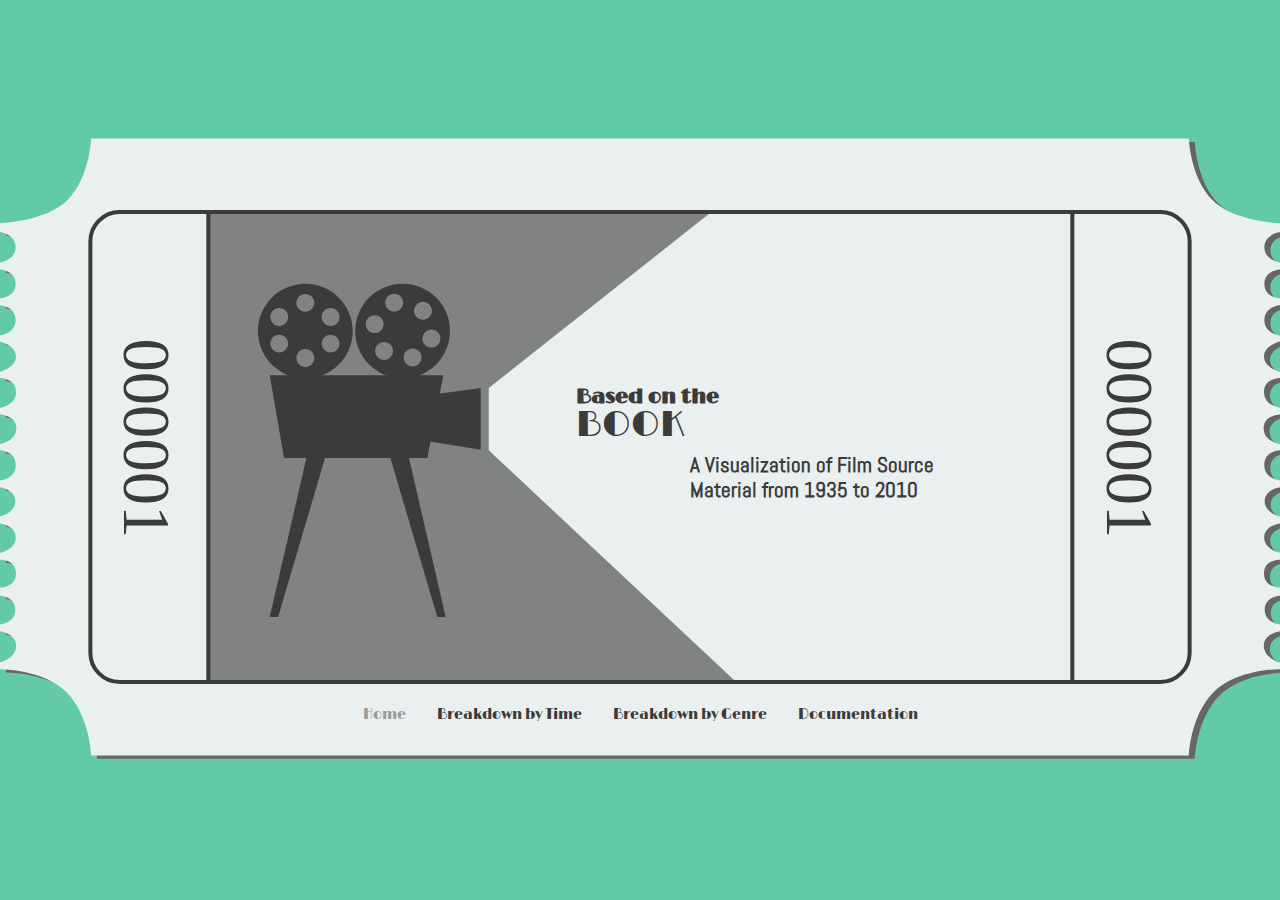
==== index.html @ a51030a9 "Add files via upload" ====
<!DOCTYPE html>
<html>   
<head>
    <meta charset="utf-8">
    <meta http-equiv="X-UA-Compatible" content="IE=edge">
    <title>Film Data Visualization</title>
    <meta name="data visualization" content="Data Visualization of Film.">

    <link rel="stylesheet" href="main.css">
    <link href="https://fonts.googleapis.com/css?family=Abel|Limelight" rel="stylesheet">

    <script src="http://ajax.googleapis.com/ajax/libs/jquery/1.11.1/jquery.min.js"></script>
    <script language="javascript" type="text/javascript" src="javascript.js"></script>

</head>
<body>

    <div class="container">
        <img src="assets/background1.svg" class="background"/>            
        <div id="header">
            <h1>Based on the</h1>
            <div class="source"></div>

            <h2>A Visualization of Film Source Material from 1935 to 2010</h2>
        </div>

        <div class="nav">
            <span><a id="current">Home</a></span> 
            <span><a href="time.html">Breakdown by Time</a></span>
            <span><a href="genre.html">Breakdown by Genre</a></span>
            <span><a href="documentation.html">Documentation</a></span>
        </div>
    </div> 
    
    <div class="min">
        <h1 class="message"> Please view fullscreen on desktops. </h1>
    </div>

</body>
</html>
---- main.css ----
body {
    font-size: 14px;
    line-height: 1.5em;
    background: #62CAA7;
    color: #3B3B3B;
}

.min {
    display: none;
}

.container {
    position: absolute;
    top: 50%;
    left: 50%;
    transform: translate(-50%, -50%);
    width: 100%;
}

.background {
    max-width: 100%;
    top: 50%;
    left: 50%;
    transform: translate(0, 0);
}

#header {
    position: absolute;
    top: 39%;
    left: 45%;
}

h1 {
    font-family: 'Limelight', cursive;
    font-size: 1.5em;
    line-height: 1.2em;
}

.source {
    position: absolute;
    font-family: 'Limelight', cursive;
    font-size: 2.5em;
    margin-top: -.25em;
    text-transform: uppercase;
}

h2 {
    font-family: "Abel", sans-serif;
    font-size: 1.5em;
    line-height: 1.2em;
    transform: translate(40%, 50%)
}

#header h2 {
    width: 60%;
}

h3 {
    font-family: 'Limelight', cursive;
    font-size: 1.2em;
    line-height: 1em;
}

p {
    font-family: 'Abel', sans-serif;
    font-size: 1em;
    line-height: 1.2em;
}

.nav {
    font-family: "Limelight", sans-serif;
    font-size: 1em;
    position: absolute;
    top: 85%;
    left: 50%;
    transform: translate(-50%, 0);
    max-width: none;
    white-space: nowrap; 
}

.nav span {
    margin: 0 1em 0 1em;
}

.nav a, .nav a:visited  {
    text-decoration: none;
    color: #3B3B3B;
}

.nav #current {
    color: #9B9B9B;  
}

.list {
    position: absolute;
    top: 18%;
    left: 47%;
    font-family: "Abel", sans-serif;
    font-size: .8em;
    line-height: 1.2em;
    width: 15%;
}

.list a   {
    text-decoration: none;
}

.list ul {
    list-style-type: none;
    position: absolute;
}

.list .c2 {
    transform: translate(110%, 0)
}

.list .c3 {
    transform: translate(190%, 0)
}

.graph {
    position: absolute;
    top: 33%;
    left: 50%;
    transform: translate(-50%, 0);
    height: 46%;
}

.column1, .column2 {
    position: absolute;
    top: 18%;
    width: 28%;
}

.column1 {
    left: 19%;
}

.column1 a {
    text-decoration: none;
    color: #3B3B3B;
}

.column2 {
    left: 52%;
}

.all {
     color: #3B3B3B;
}

.book {
    color: #EA6489;
}

.comic {
    color: #B9408C;
}

.fact {
    color: #4C0071;
}

.game {
    color: #240F48;
}

.mag {
    color: #1E2A81;
}

.music {
    color: #388FBF;
}

.play {
    color: #92E4ED;
}

.real {
    color: #15AA8D;
}

.short {
    color: #00673D;
}

.toy {
    color: #46C65B;
}

.tv {
     color: #7FC227;   
}

.comp {
    color: #E5CA00;
}

.disney {
    color: #FAC002;
}

.original {
    color: #EC8937;
}

.remake {
    color: #E45C22;
}

.spinoff {
    color: #BF1B28;
}

.legend {
    color: #80000B;
}

.data {
    opacity: .6;
}

@media screen and (max-width: 1030px) {
    .container {
        display: none;
    }
    
    .min {
        display: block;
    }
    
    .message {
        position: absolute;
        top: 48%;
        left: 50%;
        transform: translate(-50%, -50%);
        text-align: center;
    }
}
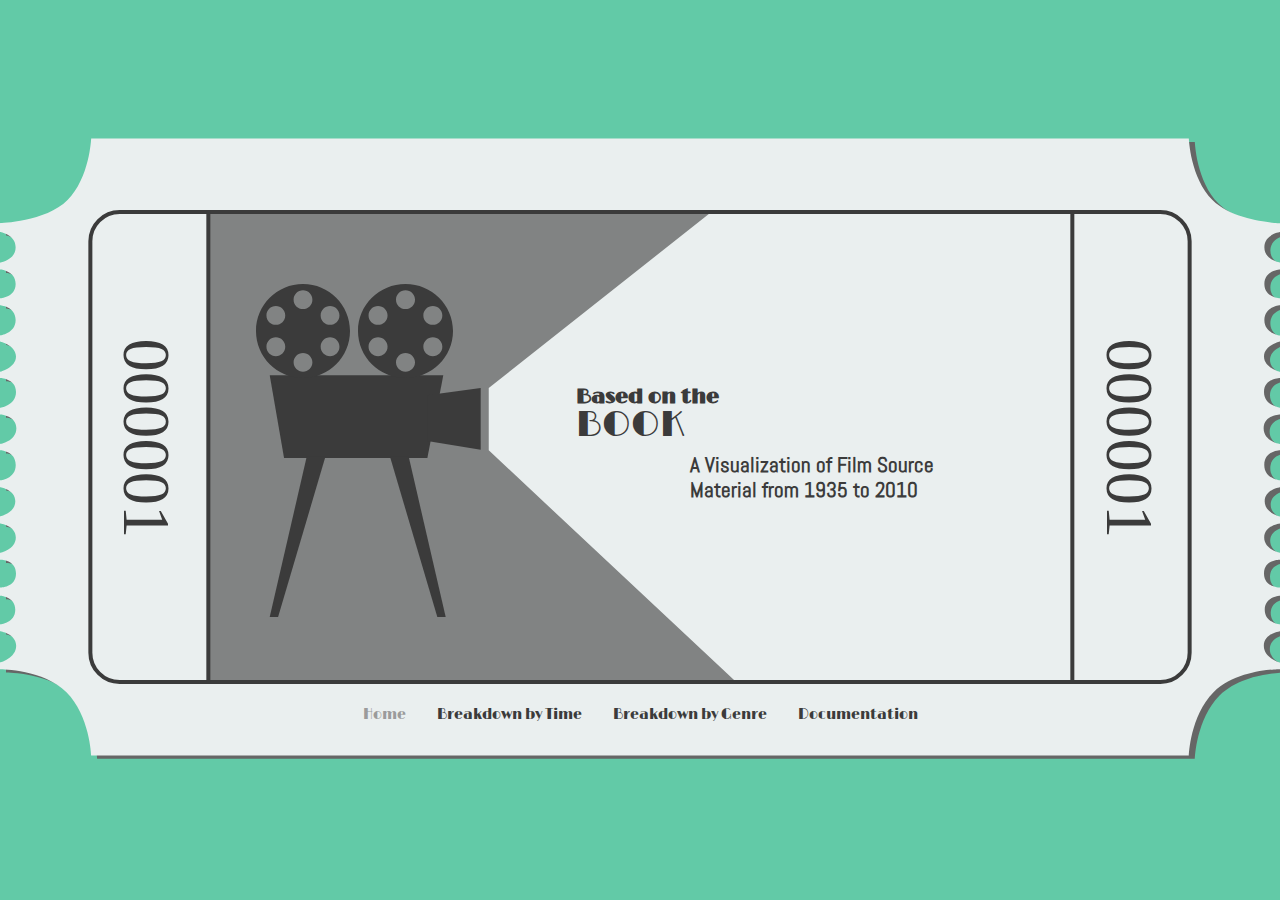
==== commit 88797701: "Add files via upload" ====
--- a/index.html
+++ b/index.html
@@ -9,14 +9,16 @@
     <link rel="stylesheet" href="main.css">
     <link href="https://fonts.googleapis.com/css?family=Abel|Limelight" rel="stylesheet">
 
-    <script src="http://ajax.googleapis.com/ajax/libs/jquery/1.11.1/jquery.min.js"></script>
-    <script language="javascript" type="text/javascript" src="javascript.js"></script>
-
+    <script type="text/javascript" src="jquery-3.1.0.min.js"></script>
+    
 </head>
 <body>
 
     <div class="container">
-        <img src="assets/background1.svg" class="background"/>            
+        <img src="assets/background1.svg" class="background"/>         
+        <img src="assets/reel.svg" class="reel1"/>
+        <img src="assets/reel.svg" class="reel2"/>
+        
         <div id="header">
             <h1>Based on the</h1>
             <div class="source"></div>
@@ -35,6 +37,8 @@
     <div class="min">
         <h1 class="message"> Please view fullscreen on desktops. </h1>
     </div>
+    
+    <script type="text/javascript" src="data.js"></script>
 
 </body>
 </html>--- a/main.css
+++ b/main.css
@@ -23,6 +23,25 @@
     left: 50%;
     transform: translate(0, 0);
 }
+
+.reel1, .reel2 {
+    position: absolute;
+    -webkit-animation:spin 3s linear infinite;
+    -moz-animation:spin 3s linear infinite;
+    animation:spin 3s linear infinite;
+    transform-origin: 50%, 50%;
+    height: 13%;
+    top: 27.1%;
+    left: 20%;
+}
+
+.reel2 {
+    left: 28%;
+}
+
+@-moz-keyframes spin { 100% { -moz-transform: rotate(360deg); } }
+@-webkit-keyframes spin { 100% { -webkit-transform: rotate(360deg); } }
+@keyframes spin { 100% { -webkit-transform: rotate(360deg); transform:rotate(360deg); } }
 
 #header {
     position: absolute;
